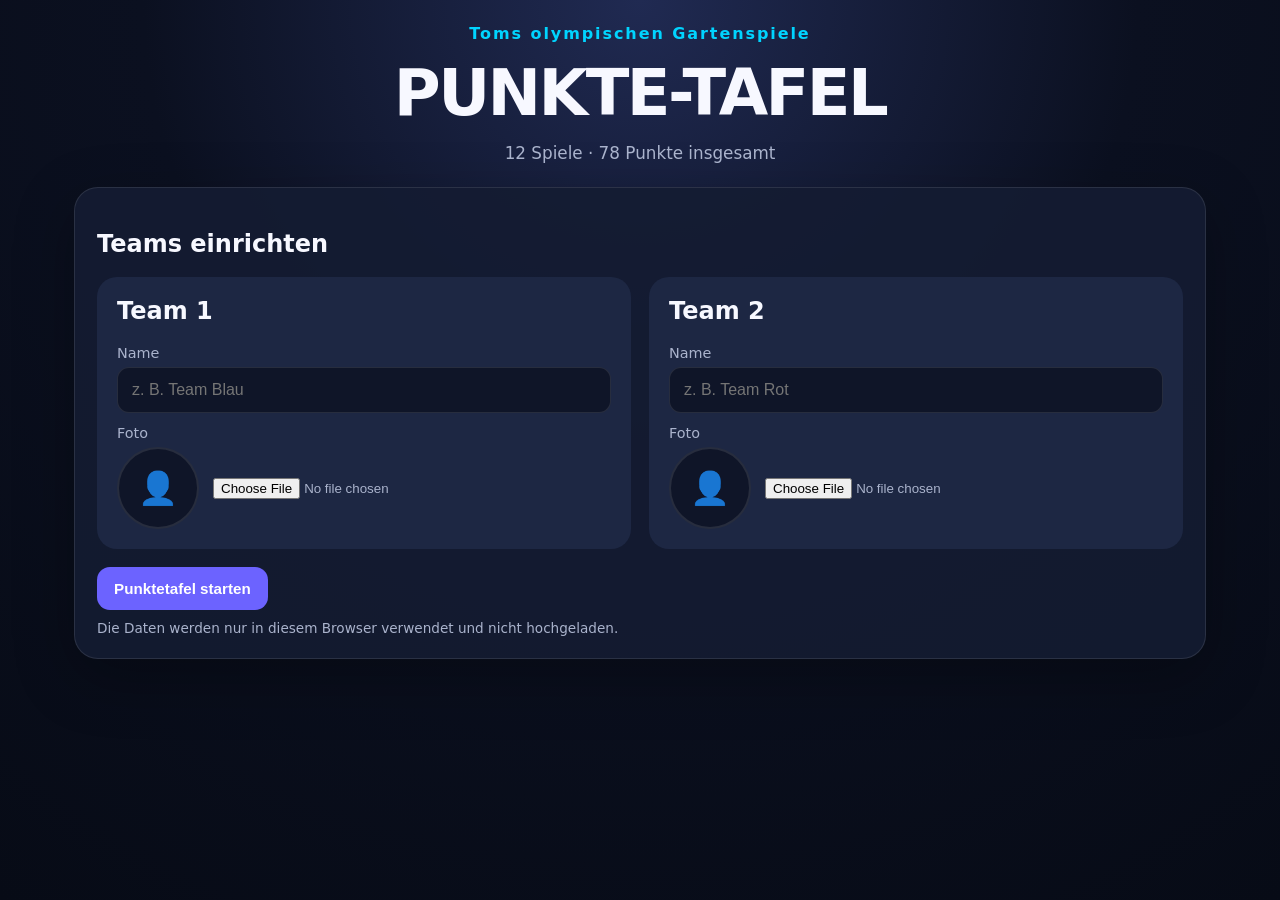
==== index.html @ 68cd87c0 "index.html" ====
<!DOCTYPE html>
<html lang="de">
<head>
<meta charset="UTF-8">
<meta name="viewport" content="width=device-width, initial-scale=1.0">
<title>Spielshow – Punktetafel</title>
<style>
  :root{
    --bg:#0b1020; --panel:#151c32; --panel2:#1d2743; --text:#f7f8ff;
    --muted:#aab3cc; --accent:#6c63ff; --accent2:#00d4ff; --gold:#ffd166;
    --green:#35d07f; --red:#ff5c7a; --line:rgba(255,255,255,.1);
  }
  *{box-sizing:border-box}
  body{
    margin:0; min-height:100vh; font-family:system-ui,-apple-system,Segoe UI,Roboto,sans-serif;
    background:radial-gradient(circle at top,#202a52 0,#0b1020 45%,#070b16 100%);
    color:var(--text);
  }
  .wrap{max-width:1180px;margin:auto;padding:24px}
  header{text-align:center;margin-bottom:24px}
  h1{font-size:clamp(2rem,5vw,4rem);margin:.2em 0;font-weight:900;letter-spacing:-.04em}
  .subtitle{color:var(--muted);font-size:1.05rem}
  .setup,.game{background:rgba(21,28,50,.9);border:1px solid var(--line);border-radius:24px;padding:22px;box-shadow:0 18px 60px rgba(0,0,0,.28)}
  .setup-grid{display:grid;grid-template-columns:1fr 1fr;gap:18px}
  .team-card{background:var(--panel2);border-radius:20px;padding:20px}
  .team-card h2{margin-top:0}
  label{display:block;color:var(--muted);font-size:.9rem;margin:12px 0 6px}
  input[type=text]{width:100%;padding:13px 14px;border:1px solid var(--line);border-radius:12px;background:#0f1528;color:white;font-size:1rem;outline:none}
  input[type=text]:focus{border-color:var(--accent)}
  .photo-row{display:flex;gap:14px;align-items:center}
  .photo{
    width:82px;height:82px;border-radius:50%;object-fit:cover;background:#0f1528;border:2px solid var(--line);
    display:flex;align-items:center;justify-content:center;color:var(--muted);font-size:2rem;overflow:hidden;flex:none
  }
  input[type=file]{width:100%;color:var(--muted)}
  button{
    border:0;border-radius:13px;padding:13px 17px;font-weight:800;font-size:.95rem;cursor:pointer;
    background:var(--accent);color:white;transition:.15s transform,.15s opacity
  }
  button:hover{transform:translateY(-1px);opacity:.93}
  button.secondary{background:#2b3553}
  button.danger{background:#a8324d}
  .actions{display:flex;flex-wrap:wrap;gap:10px;margin-top:18px}
  .scoreboard-wrap{
    position:sticky;top:0;z-index:20;margin:0 -24px 18px;padding:14px 24px 16px;
    background:rgba(11,16,32,.94);backdrop-filter:blur(14px);border-bottom:1px solid var(--line);
  }
  .scoreboard{display:grid;grid-template-columns:1fr 1fr;gap:18px}
  .score{
    min-height:155px;padding:16px;border-radius:22px;background:var(--panel2);position:relative;overflow:hidden;
    display:flex;align-items:center;justify-content:center;gap:18px;transition:.25s
  }
  .score.winner{outline:3px solid var(--gold);box-shadow:0 0 28px rgba(255,209,102,.22)}
  .score.winner .score-name,.score.winner .points,.score.winner .points-label{color:var(--gold)}
  .score-info{flex:1;text-align:center}
  .score-name{font-size:clamp(1.15rem,2.5vw,1.7rem);font-weight:900}
  .points{font-size:clamp(2.8rem,6vw,4.8rem);line-height:1;font-weight:950;margin-top:5px;text-align:center}
  .points-label{color:var(--muted);text-align:center}
  .score-photo{width:82px;height:82px;border-radius:50%;object-fit:cover;border:3px solid rgba(255,255,255,.15);background:#0f1528}
  .moderation{
    margin-bottom:20px;padding:20px;border-radius:20px;background:linear-gradient(135deg,rgba(255,209,102,.13),rgba(108,99,255,.12));
    border:1px solid rgba(255,209,102,.22)
  }
  .moderation h2{margin:0 0 12px}
  .moderation-grid{display:grid;grid-template-columns:1fr 1fr;gap:12px}
  .mod-card{background:rgba(11,16,32,.55);border-radius:15px;padding:14px;text-align:center}
  .mod-name{font-weight:900}
  .mod-value{font-size:1.65rem;font-weight:950;color:var(--gold);margin-top:4px}
  .mod-note{font-size:.82rem;color:var(--muted);margin-top:3px}
  .remaining{
    text-align:center;padding:18px;border-radius:18px;background:linear-gradient(135deg,rgba(108,99,255,.25),rgba(0,212,255,.12));
    margin-bottom:20px
  }
  .remaining strong{font-size:2rem;color:var(--gold)}
  .games{display:grid;grid-template-columns:repeat(auto-fit,minmax(240px,1fr));gap:14px}
  .game-card{background:var(--panel2);border:1px solid var(--line);border-radius:18px;padding:16px}
  .game-card.played{opacity:.72}
  .game-top{display:flex;justify-content:space-between;align-items:center;gap:10px}
  .game-title{font-weight:900;font-size:1.1rem}
  .badge{background:var(--gold);color:#241b00;border-radius:999px;padding:5px 10px;font-weight:900;white-space:nowrap}
  .winner-text{color:var(--green);font-weight:800;margin:10px 0}
  .game-buttons{display:grid;grid-template-columns:1fr 1fr;gap:8px;margin-top:12px}
  .game-buttons button{background:#34405f}
  .game-buttons button.selected{background:var(--green);color:#07150d}
  .game-buttons button.draw{grid-column:1/-1;background:#4b5572}
  .progress{height:10px;background:#0b1020;border-radius:99px;overflow:hidden;margin-top:15px}
  .progress-bar{height:100%;background:linear-gradient(90deg,var(--accent),var(--accent2));transition:width .3s}
  .hidden{display:none}
  .note{font-size:.85rem;color:var(--muted);margin-top:10px}
  @media(max-width:700px){
    .setup-grid,.scoreboard,.moderation-grid{grid-template-columns:1fr}
    .wrap{padding:14px}
    .scoreboard-wrap{margin:0 -14px 18px;padding-left:14px;padding-right:14px}
    .score{min-height:130px}
    .score-photo{width:62px;height:62px}
  }
</style>
</head>
<body>
<div class="wrap">
  <header>
    <div style="font-size:1rem;color:var(--accent2);font-weight:900;letter-spacing:.12em">Toms olympischen Gartenspiele</div>
    <h1>PUNKTE-TAFEL</h1>
    <div class="subtitle">12 Spiele · 78 Punkte insgesamt</div>
  </header>

  <section id="setup" class="setup">
    <h2>Teams einrichten</h2>
    <div class="setup-grid">
      <div class="team-card">
        <h2>Team 1</h2>
        <label for="name1">Name</label>
        <input id="name1" type="text" placeholder="z. B. Team Blau">
        <label>Foto</label>
        <div class="photo-row">
          <div class="photo" id="preview1">👤</div>
          <input id="photo1" type="file" accept="image/*">
        </div>
      </div>
      <div class="team-card">
        <h2>Team 2</h2>
        <label for="name2">Name</label>
        <input id="name2" type="text" placeholder="z. B. Team Rot">
        <label>Foto</label>
        <div class="photo-row">
          <div class="photo" id="preview2">👤</div>
          <input id="photo2" type="file" accept="image/*">
        </div>
      </div>
    </div>
    <div class="actions">
      <button id="startBtn">Punktetafel starten</button>
    </div>
    <div class="note">Die Daten werden nur in diesem Browser verwendet und nicht hochgeladen.</div>
  </section>

  <section id="board" class="hidden">
    <div class="scoreboard-wrap">
    <div class="scoreboard">
      <div class="score" id="scoreCard1">
        <img id="boardPhoto1" class="score-photo" alt="">
        <div class="score-info">
          <div class="score-name" id="boardName1">Team 1</div>
          <div class="points" id="points1">0</div>
          <div class="points-label">Punkte</div>
        </div>
      </div>
      <div class="score" id="scoreCard2">
        <img id="boardPhoto2" class="score-photo" alt="">
        <div class="score-info">
          <div class="score-name" id="boardName2">Team 2</div>
          <div class="points" id="points2">0</div>
          <div class="points-label">Punkte</div>
        </div>
      </div>
    </div>
    </div>

    <div class="moderation">
      <h2>🎙️ Moderation</h2>
      <div class="moderation-grid">
        <div class="mod-card">
          <div class="mod-name" id="modName1">Team 1</div>
          <div class="mod-value" id="modValue1">–</div>
          <div class="mod-note" id="modNote1">Noch nicht uneinholbar</div>
        </div>
        <div class="mod-card">
          <div class="mod-name" id="modName2">Team 2</div>
          <div class="mod-value" id="modValue2">–</div>
          <div class="mod-note" id="modNote2">Noch nicht uneinholbar</div>
        </div>
      </div>
    </div>

    <div class="remaining">
      <div>Noch zu spielen / zu vergeben</div>
      <strong id="remainingPoints">66 Punkte</strong>
      <div id="progressText">0 von 11 Spielen gespielt</div>
      <div class="progress"><div class="progress-bar" id="progressBar" style="width:0%"></div></div>
    </div>

    <div class="game">
      <div style="display:flex;justify-content:space-between;align-items:center;gap:12px;flex-wrap:wrap">
        <h2 style="margin:0">Spiele</h2>
        <div class="actions" style="margin:0">
          <button class="secondary" id="backBtn">Teams ändern</button>
          <button class="danger" id="resetBtn">Alles zurücksetzen</button>
        </div>
      </div>
      <div class="games" id="games"></div>
    </div>
  </section>
</div>

<script>
(() => {
  const totalGames = 12;
  const totalPoints = 78;
  const state = {
    names: ["Team 1", "Team 2"],
    photos: ["", ""],
    results: Array(totalGames).fill(null)
  };

  const $ = id => document.getElementById(id);

  function readPhoto(input, preview, index) {
    input.addEventListener("change", () => {
      const file = input.files[0];
      if (!file) return;
      const reader = new FileReader();
      reader.onload = e => {
        state.photos[index] = e.target.result;
        preview.innerHTML = `<img src="${e.target.result}" alt="" style="width:100%;height:100%;object-fit:cover">`;
      };
      reader.readAsDataURL(file);
    });
  }

  readPhoto($("photo1"), $("preview1"), 0);
  readPhoto($("photo2"), $("preview2"), 1);

  function renderGames() {
    $("games").innerHTML = "";
    state.results.forEach((result, i) => {
      const value = i + 1;
      const card = document.createElement("div");
      card.className = "game-card" + (result !== null ? " played" : "");
      const winner = result === 0 ? state.names[0] : result === 1 ? state.names[1] : result === 2 ? "Unentschieden" : "";
      card.innerHTML = `
        <div class="game-top">
          <div class="game-title">Spiel ${value}</div>
          <div class="badge">${value} ${value === 1 ? "Punkt" : "Punkte"}</div>
        </div>
        ${winner ? `<div class="winner-text">✓ ${winner}</div>` : `<div class="note">Noch offen</div>`}
        <div class="game-buttons">
          <button data-game="${i}" data-team="0" class="${result===0?'selected':''}">${escapeHtml(state.names[0])}</button>
          <button data-game="${i}" data-team="1" class="${result===1?'selected':''}">${escapeHtml(state.names[1])}</button>
          <button class="draw ${result===2?'selected':''}" data-game="${i}" data-team="2">Unentschieden / niemand</button>
        </div>`;
      $("games").appendChild(card);
    });

    $("games").querySelectorAll("button[data-game]").forEach(btn => {
      btn.addEventListener("click", () => {
        const i = Number(btn.dataset.game);
        const team = Number(btn.dataset.team);
        state.results[i] = state.results[i] === team ? null : team;
        render();
      });
    });
  }

  function render() {
    $("boardName1").textContent = state.names[0];
    $("boardName2").textContent = state.names[1];
    $("points1").textContent = score(0);
    $("points2").textContent = score(1);

    const playedPoints = state.results.reduce((sum, r, i) => r !== null ? sum + i + 1 : sum, 0);
    const remaining = totalPoints - playedPoints;
    const playedGames = state.results.filter(r => r !== null).length;
    $("remainingPoints").textContent = `${remaining} ${remaining === 1 ? "Punkt" : "Punkte"}`;
    $("progressText").textContent = `${playedGames} von ${totalGames} Spielen gespielt`;
    $("progressBar").style.width = `${playedPoints / totalPoints * 100}%`;

    setPhoto($("boardPhoto1"), state.photos[0]);
    setPhoto($("boardPhoto2"), state.photos[1]);

    const s1 = score(0), s2 = score(1);
    const winner1 = playedGames > 0 && s1 > s2 && s1 > s2 + remaining;
    const winner2 = playedGames > 0 && s2 > s1 && s2 > s1 + remaining;
    $("scoreCard1").classList.toggle("winner", winner1);
    $("scoreCard2").classList.toggle("winner", winner2);

    $("modName1").textContent = state.names[0];
    $("modName2").textContent = state.names[1];
    updateModeration(0, s1, s2, remaining, winner1);
    updateModeration(1, s2, s1, remaining, winner2);

    renderGames();
  }

  function updateModeration(team, own, opponent, remaining, lockedWinner) {
    const valueEl = $("modValue" + (team + 1));
    const noteEl = $("modNote" + (team + 1));
    if (lockedWinner) {
      valueEl.textContent = "GEWONNEN 🏆";
      noteEl.textContent = "Nicht mehr einholbar";
      return;
    }
    const need = Math.max(0, opponent - own + 1);
    if (remaining === 0) {
      valueEl.textContent = own === opponent ? "GLEICHSTAND" : (own > opponent ? "GEWONNEN 🏆" : "VERLOREN");
      noteEl.textContent = "Alle Spiele sind gespielt";
    } else if (need > remaining) {
      valueEl.textContent = "0 Punkte";
      noteEl.textContent = "Der Gegner kann nicht mehr eingeholt werden";
    } else {
      valueEl.textContent = need + (need === 1 ? " Punkt" : " Punkte");
      noteEl.textContent = "Noch nötig, um uneinholbar zu sein";
    }
  }

  function score(team) {
    return state.results.reduce((sum, r, i) => r === team ? sum + i + 1 : sum, 0);
  }

  function setPhoto(img, src) {
    if (src) {
      img.src = src;
      img.style.visibility = "visible";
    } else {
      img.removeAttribute("src");
      img.style.visibility = "hidden";
    }
  }

  function escapeHtml(s) {
    return String(s).replace(/[&<>"']/g, c => ({
      "&":"&amp;","<":"&lt;",">":"&gt;",'"':"&quot;","'":"&#039;"
    }[c]));
  }

  $("startBtn").addEventListener("click", () => {
    state.names[0] = $("name1").value.trim() || "Team 1";
    state.names[1] = $("name2").value.trim() || "Team 2";
    $("setup").classList.add("hidden");
    $("board").classList.remove("hidden");
    render();
    window.scrollTo({top:0, behavior:"smooth"});
  });

  $("backBtn").addEventListener("click", () => {
    $("name1").value = state.names[0];
    $("name2").value = state.names[1];
    $("board").classList.add("hidden");
    $("setup").classList.remove("hidden");
    window.scrollTo({top:0, behavior:"smooth"});
  });

  $("resetBtn").addEventListener("click", () => {
    if (!confirm("Wirklich alle Ergebnisse und Teamdaten zurücksetzen?")) return;
    location.reload();
  });
})();
</script>
</body>
</html>
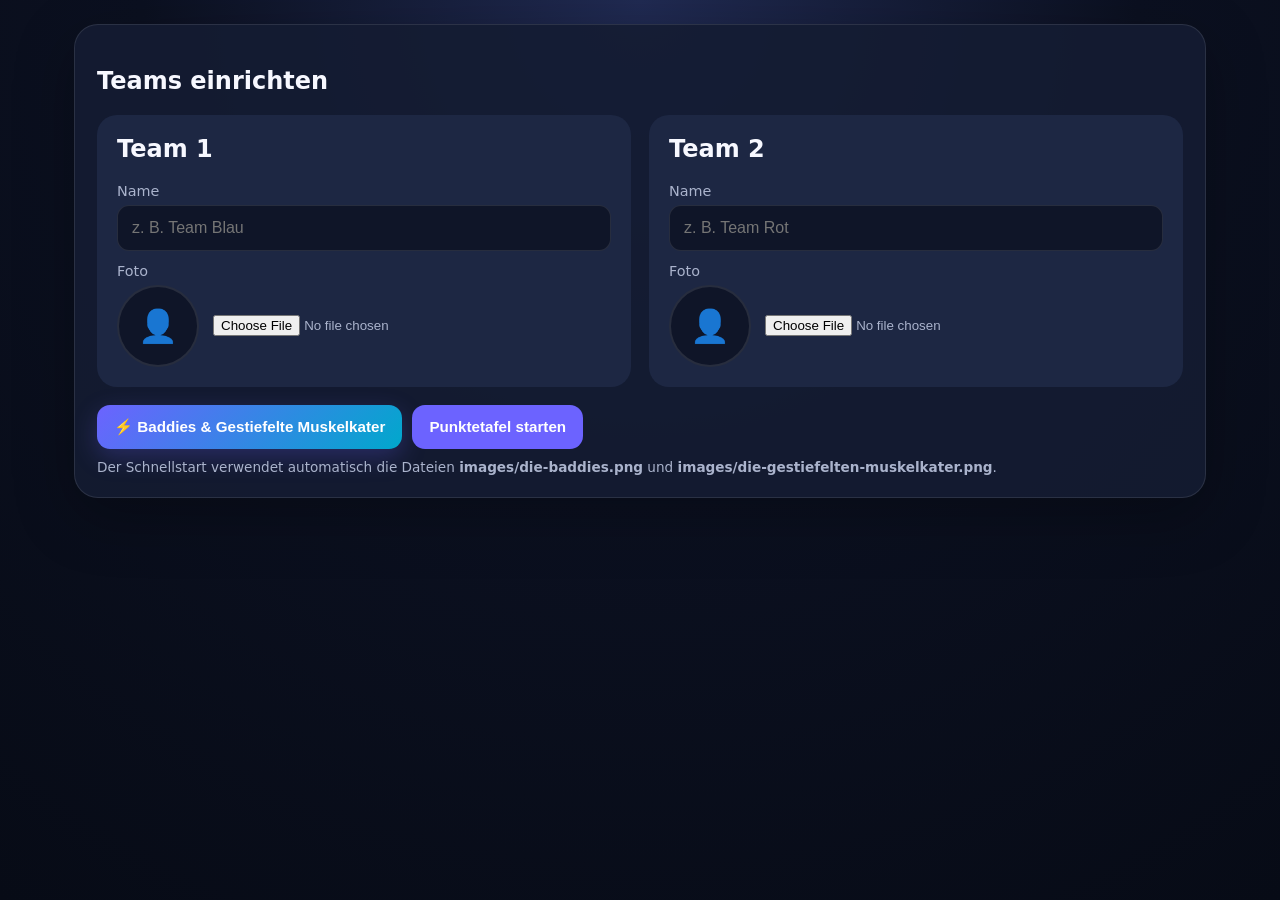
==== commit fe4f2491: "Add files via upload" ====
--- a/index.html
+++ b/index.html
@@ -4,346 +4,1246 @@
 <meta charset="UTF-8">
 <meta name="viewport" content="width=device-width, initial-scale=1.0">
 <title>Spielshow – Punktetafel</title>
+
 <style>
   :root{
     --bg:#0b1020; --panel:#151c32; --panel2:#1d2743; --text:#f7f8ff;
     --muted:#aab3cc; --accent:#6c63ff; --accent2:#00d4ff; --gold:#ffd166;
     --green:#35d07f; --red:#ff5c7a; --line:rgba(255,255,255,.1);
   }
+
   *{box-sizing:border-box}
+
   body{
-    margin:0; min-height:100vh; font-family:system-ui,-apple-system,Segoe UI,Roboto,sans-serif;
+    margin:0;
+    min-height:100vh;
+    font-family:system-ui,-apple-system,Segoe UI,Roboto,sans-serif;
     background:radial-gradient(circle at top,#202a52 0,#0b1020 45%,#070b16 100%);
     color:var(--text);
   }
-  .wrap{max-width:1180px;margin:auto;padding:24px}
-  header{text-align:center;margin-bottom:24px}
-  h1{font-size:clamp(2rem,5vw,4rem);margin:.2em 0;font-weight:900;letter-spacing:-.04em}
-  .subtitle{color:var(--muted);font-size:1.05rem}
-  .setup,.game{background:rgba(21,28,50,.9);border:1px solid var(--line);border-radius:24px;padding:22px;box-shadow:0 18px 60px rgba(0,0,0,.28)}
-  .setup-grid{display:grid;grid-template-columns:1fr 1fr;gap:18px}
-  .team-card{background:var(--panel2);border-radius:20px;padding:20px}
-  .team-card h2{margin-top:0}
-  label{display:block;color:var(--muted);font-size:.9rem;margin:12px 0 6px}
-  input[type=text]{width:100%;padding:13px 14px;border:1px solid var(--line);border-radius:12px;background:#0f1528;color:white;font-size:1rem;outline:none}
-  input[type=text]:focus{border-color:var(--accent)}
-  .photo-row{display:flex;gap:14px;align-items:center}
+
+  .wrap{
+    max-width:1180px;
+    margin:auto;
+    padding:24px;
+  }
+
+  header{
+    text-align:center;
+    margin-bottom:24px;
+  }
+
+  h1{
+    font-size:clamp(2rem,5vw,4rem);
+    margin:.2em 0;
+    font-weight:900;
+    letter-spacing:-.04em;
+  }
+
+  .subtitle{
+    color:var(--muted);
+    font-size:1.05rem;
+  }
+
+  .setup,.game{
+    background:rgba(21,28,50,.9);
+    border:1px solid var(--line);
+    border-radius:24px;
+    padding:22px;
+    box-shadow:0 18px 60px rgba(0,0,0,.28);
+  }
+
+  .setup-grid{
+    display:grid;
+    grid-template-columns:1fr 1fr;
+    gap:18px;
+  }
+
+  .team-card{
+    background:var(--panel2);
+    border-radius:20px;
+    padding:20px;
+  }
+
+  .team-card h2{
+    margin-top:0;
+  }
+
+  label{
+    display:block;
+    color:var(--muted);
+    font-size:.9rem;
+    margin:12px 0 6px;
+  }
+
+  input[type=text]{
+    width:100%;
+    padding:13px 14px;
+    border:1px solid var(--line);
+    border-radius:12px;
+    background:#0f1528;
+    color:white;
+    font-size:1rem;
+    outline:none;
+  }
+
+  input[type=text]:focus{
+    border-color:var(--accent);
+  }
+
+  .photo-row{
+    display:flex;
+    gap:14px;
+    align-items:center;
+  }
+
   .photo{
-    width:82px;height:82px;border-radius:50%;object-fit:cover;background:#0f1528;border:2px solid var(--line);
-    display:flex;align-items:center;justify-content:center;color:var(--muted);font-size:2rem;overflow:hidden;flex:none
-  }
-  input[type=file]{width:100%;color:var(--muted)}
+    width:82px;
+    height:82px;
+    border-radius:50%;
+    object-fit:cover;
+    background:#0f1528;
+    border:2px solid var(--line);
+    display:flex;
+    align-items:center;
+    justify-content:center;
+    color:var(--muted);
+    font-size:2rem;
+    overflow:hidden;
+    flex:none;
+  }
+
+  input[type=file]{
+    width:100%;
+    color:var(--muted);
+  }
+
   button{
-    border:0;border-radius:13px;padding:13px 17px;font-weight:800;font-size:.95rem;cursor:pointer;
-    background:var(--accent);color:white;transition:.15s transform,.15s opacity
-  }
-  button:hover{transform:translateY(-1px);opacity:.93}
-  button.secondary{background:#2b3553}
-  button.danger{background:#a8324d}
-  .actions{display:flex;flex-wrap:wrap;gap:10px;margin-top:18px}
+    border:0;
+    border-radius:13px;
+    padding:13px 17px;
+    font-weight:800;
+    font-size:.95rem;
+    cursor:pointer;
+    background:var(--accent);
+    color:white;
+    transition:.15s transform,.15s opacity;
+  }
+
+  button:hover{
+    transform:translateY(-1px);
+    opacity:.93;
+  }
+
+  button.secondary{
+    background:#2b3553;
+  }
+
+  button.danger{
+    background:#a8324d;
+  }
+
+  /* Neuer Schnellstart-Button */
+  button.preset{
+    background:linear-gradient(135deg,#6c63ff,#00a8cc);
+    box-shadow:0 8px 25px rgba(108,99,255,.25);
+  }
+
+  .actions{
+    display:flex;
+    flex-wrap:wrap;
+    gap:10px;
+    margin-top:18px;
+  }
+
+  /*
+    FIXIERTER HEADER MIT PUNKTESAND
+    Der Punktestand bleibt beim Scrollen immer sichtbar.
+  */
   .scoreboard-wrap{
-    position:sticky;top:0;z-index:20;margin:0 -24px 18px;padding:14px 24px 16px;
-    background:rgba(11,16,32,.94);backdrop-filter:blur(14px);border-bottom:1px solid var(--line);
-  }
-  .scoreboard{display:grid;grid-template-columns:1fr 1fr;gap:18px}
+    position:sticky;
+    top:0;
+    z-index:100;
+    margin:0 -24px 18px;
+    padding:14px 24px 16px;
+    background:rgba(11,16,32,.96);
+    backdrop-filter:blur(14px);
+    -webkit-backdrop-filter:blur(14px);
+    border-bottom:1px solid var(--line);
+    box-shadow:0 8px 25px rgba(0,0,0,.2);
+  }
+
+  .scoreboard{
+    display:grid;
+    grid-template-columns:1fr 1fr;
+    gap:18px;
+  }
+
   .score{
-    min-height:155px;padding:16px;border-radius:22px;background:var(--panel2);position:relative;overflow:hidden;
-    display:flex;align-items:center;justify-content:center;gap:18px;transition:.25s
-  }
-  .score.winner{outline:3px solid var(--gold);box-shadow:0 0 28px rgba(255,209,102,.22)}
-  .score.winner .score-name,.score.winner .points,.score.winner .points-label{color:var(--gold)}
-  .score-info{flex:1;text-align:center}
-  .score-name{font-size:clamp(1.15rem,2.5vw,1.7rem);font-weight:900}
-  .points{font-size:clamp(2.8rem,6vw,4.8rem);line-height:1;font-weight:950;margin-top:5px;text-align:center}
-  .points-label{color:var(--muted);text-align:center}
-  .score-photo{width:82px;height:82px;border-radius:50%;object-fit:cover;border:3px solid rgba(255,255,255,.15);background:#0f1528}
+    min-height:155px;
+    padding:16px;
+    border-radius:22px;
+    background:var(--panel2);
+    position:relative;
+    overflow:hidden;
+    display:flex;
+    align-items:center;
+    justify-content:center;
+    gap:18px;
+    transition:.25s;
+  }
+
+  .score.winner{
+    outline:3px solid var(--gold);
+    box-shadow:0 0 28px rgba(255,209,102,.22);
+  }
+
+  .score.winner .score-name,
+  .score.winner .points,
+  .score.winner .points-label{
+    color:var(--gold);
+  }
+
+  .score-info{
+    flex:1;
+    text-align:center;
+  }
+
+  .score-name{
+    font-size:clamp(1.15rem,2.5vw,1.7rem);
+    font-weight:900;
+  }
+
+  .points{
+    font-size:clamp(2.8rem,6vw,4.8rem);
+    line-height:1;
+    font-weight:950;
+    margin-top:5px;
+    text-align:center;
+  }
+
+  .points-label{
+    color:var(--muted);
+    text-align:center;
+  }
+
+  .score-photo{
+    width:82px;
+    height:82px;
+    border-radius:50%;
+    object-fit:cover;
+    border:3px solid rgba(255,255,255,.15);
+    background:#0f1528;
+  }
+
   .moderation{
-    margin-bottom:20px;padding:20px;border-radius:20px;background:linear-gradient(135deg,rgba(255,209,102,.13),rgba(108,99,255,.12));
-    border:1px solid rgba(255,209,102,.22)
-  }
-  .moderation h2{margin:0 0 12px}
-  .moderation-grid{display:grid;grid-template-columns:1fr 1fr;gap:12px}
-  .mod-card{background:rgba(11,16,32,.55);border-radius:15px;padding:14px;text-align:center}
-  .mod-name{font-weight:900}
-  .mod-value{font-size:1.65rem;font-weight:950;color:var(--gold);margin-top:4px}
-  .mod-note{font-size:.82rem;color:var(--muted);margin-top:3px}
+    margin-bottom:20px;
+    padding:20px;
+    border-radius:20px;
+    background:linear-gradient(
+      135deg,
+      rgba(255,209,102,.13),
+      rgba(108,99,255,.12)
+    );
+    border:1px solid rgba(255,209,102,.22);
+  }
+
+  .moderation h2{
+    margin:0 0 12px;
+  }
+
+  .moderation-grid{
+    display:grid;
+    grid-template-columns:1fr 1fr;
+    gap:12px;
+  }
+
+  .mod-card{
+    background:rgba(11,16,32,.55);
+    border-radius:15px;
+    padding:14px;
+    text-align:center;
+  }
+
+  .mod-name{
+    font-weight:900;
+  }
+
+  .mod-value{
+    font-size:1.65rem;
+    font-weight:950;
+    color:var(--gold);
+    margin-top:4px;
+  }
+
+  .mod-note{
+    font-size:.82rem;
+    color:var(--muted);
+    margin-top:3px;
+  }
+
   .remaining{
-    text-align:center;padding:18px;border-radius:18px;background:linear-gradient(135deg,rgba(108,99,255,.25),rgba(0,212,255,.12));
-    margin-bottom:20px
-  }
-  .remaining strong{font-size:2rem;color:var(--gold)}
-  .games{display:grid;grid-template-columns:repeat(auto-fit,minmax(240px,1fr));gap:14px}
-  .game-card{background:var(--panel2);border:1px solid var(--line);border-radius:18px;padding:16px}
-  .game-card.played{opacity:.72}
-  .game-top{display:flex;justify-content:space-between;align-items:center;gap:10px}
-  .game-title{font-weight:900;font-size:1.1rem}
-  .badge{background:var(--gold);color:#241b00;border-radius:999px;padding:5px 10px;font-weight:900;white-space:nowrap}
-  .winner-text{color:var(--green);font-weight:800;margin:10px 0}
-  .game-buttons{display:grid;grid-template-columns:1fr 1fr;gap:8px;margin-top:12px}
-  .game-buttons button{background:#34405f}
-  .game-buttons button.selected{background:var(--green);color:#07150d}
-  .game-buttons button.draw{grid-column:1/-1;background:#4b5572}
-  .progress{height:10px;background:#0b1020;border-radius:99px;overflow:hidden;margin-top:15px}
-  .progress-bar{height:100%;background:linear-gradient(90deg,var(--accent),var(--accent2));transition:width .3s}
-  .hidden{display:none}
-  .note{font-size:.85rem;color:var(--muted);margin-top:10px}
+    text-align:center;
+    padding:18px;
+    border-radius:18px;
+    background:linear-gradient(
+      135deg,
+      rgba(108,99,255,.25),
+      rgba(0,212,255,.12)
+    );
+    margin-bottom:20px;
+  }
+
+  .remaining strong{
+    font-size:2rem;
+    color:var(--gold);
+  }
+
+  .games{
+    display:grid;
+    grid-template-columns:repeat(auto-fit,minmax(240px,1fr));
+    gap:14px;
+  }
+
+  .game-card{
+    background:var(--panel2);
+    border:1px solid var(--line);
+    border-radius:18px;
+    padding:16px;
+  }
+
+  .game-card.played{
+    opacity:.72;
+  }
+
+  .game-top{
+    display:flex;
+    justify-content:space-between;
+    align-items:center;
+    gap:10px;
+  }
+
+  .game-title{
+    font-weight:900;
+    font-size:1.1rem;
+  }
+
+  .badge{
+    background:var(--gold);
+    color:#241b00;
+    border-radius:999px;
+    padding:5px 10px;
+    font-weight:900;
+    white-space:nowrap;
+  }
+
+  .winner-text{
+    color:var(--green);
+    font-weight:800;
+    margin:10px 0;
+  }
+
+  .game-buttons{
+    display:grid;
+    grid-template-columns:1fr 1fr;
+    gap:8px;
+    margin-top:12px;
+  }
+
+  .game-buttons button{
+    background:#34405f;
+  }
+
+  .game-buttons button.selected{
+    background:var(--green);
+    color:#07150d;
+  }
+
+  .game-buttons button.draw{
+    grid-column:1/-1;
+    background:#4b5572;
+  }
+
+  .progress{
+    height:10px;
+    background:#0b1020;
+    border-radius:99px;
+    overflow:hidden;
+    margin-top:15px;
+  }
+
+  .progress-bar{
+    height:100%;
+    background:linear-gradient(90deg,var(--accent),var(--accent2));
+    transition:width .3s;
+  }
+
+  .hidden{
+    display:none;
+  }
+
+  .note{
+    font-size:.85rem;
+    color:var(--muted);
+    margin-top:10px;
+  }
+
   @media(max-width:700px){
-    .setup-grid,.scoreboard,.moderation-grid{grid-template-columns:1fr}
-    .wrap{padding:14px}
-    .scoreboard-wrap{margin:0 -14px 18px;padding-left:14px;padding-right:14px}
-    .score{min-height:130px}
-    .score-photo{width:62px;height:62px}
+    .setup-grid,
+    .scoreboard,
+    .moderation-grid{
+      grid-template-columns:1fr;
+    }
+
+    .wrap{
+      padding:14px;
+    }
+
+    .scoreboard-wrap{
+      margin:0 -14px 18px;
+      padding-left:14px;
+      padding-right:14px;
+    }
+
+    .score{
+      min-height:130px;
+    }
+
+    .score-photo{
+      width:62px;
+      height:62px;
+    }
   }
 </style>
 </head>
+
 <body>
+
 <div class="wrap">
-  <header>
-    <div style="font-size:1rem;color:var(--accent2);font-weight:900;letter-spacing:.12em">Toms olympischen Gartenspiele</div>
-    <h1>PUNKTE-TAFEL</h1>
-    <div class="subtitle">12 Spiele · 78 Punkte insgesamt</div>
-  </header>
 
   <section id="setup" class="setup">
+
     <h2>Teams einrichten</h2>
+
     <div class="setup-grid">
+
       <div class="team-card">
         <h2>Team 1</h2>
+
         <label for="name1">Name</label>
         <input id="name1" type="text" placeholder="z. B. Team Blau">
+
         <label>Foto</label>
+
         <div class="photo-row">
           <div class="photo" id="preview1">👤</div>
           <input id="photo1" type="file" accept="image/*">
         </div>
       </div>
+
+
       <div class="team-card">
         <h2>Team 2</h2>
+
         <label for="name2">Name</label>
         <input id="name2" type="text" placeholder="z. B. Team Rot">
+
         <label>Foto</label>
+
         <div class="photo-row">
           <div class="photo" id="preview2">👤</div>
           <input id="photo2" type="file" accept="image/*">
         </div>
       </div>
+
     </div>
+
+
     <div class="actions">
-      <button id="startBtn">Punktetafel starten</button>
+
+      <!-- NEUER BUTTON -->
+      <button id="presetBtn" class="preset">
+        ⚡ Baddies &amp; Gestiefelte Muskelkater
+      </button>
+
+      <button id="startBtn">
+        Punktetafel starten
+      </button>
+
     </div>
-    <div class="note">Die Daten werden nur in diesem Browser verwendet und nicht hochgeladen.</div>
+
+    <div class="note">
+      Der Schnellstart verwendet automatisch die Dateien
+      <strong>images/die-baddies.png</strong> und
+      <strong>images/die-gestiefelten-muskelkater.png</strong>.
+    </div>
+
   </section>
 
+
   <section id="board" class="hidden">
-    <div class="scoreboard-wrap">
-    <div class="scoreboard">
-      <div class="score" id="scoreCard1">
-        <img id="boardPhoto1" class="score-photo" alt="">
-        <div class="score-info">
-          <div class="score-name" id="boardName1">Team 1</div>
-          <div class="points" id="points1">0</div>
-          <div class="points-label">Punkte</div>
+
+    <!--
+      FIXIERTER PUNKTESAND IM HEADER
+    -->
+    <header class="scoreboard-wrap">
+
+      <div class="scoreboard">
+
+        <div class="score" id="scoreCard1">
+
+          <img
+            id="boardPhoto1"
+            class="score-photo"
+            alt=""
+          >
+
+          <div class="score-info">
+
+            <div
+              class="score-name"
+              id="boardName1"
+            >
+              Team 1
+            </div>
+
+            <div
+              class="points"
+              id="points1"
+            >
+              0
+            </div>
+
+            <div class="points-label">
+              Punkte
+            </div>
+
+          </div>
+
         </div>
+
+
+        <div class="score" id="scoreCard2">
+
+          <img
+            id="boardPhoto2"
+            class="score-photo"
+            alt=""
+          >
+
+          <div class="score-info">
+
+            <div
+              class="score-name"
+              id="boardName2"
+            >
+              Team 2
+            </div>
+
+            <div
+              class="points"
+              id="points2"
+            >
+              0
+            </div>
+
+            <div class="points-label">
+              Punkte
+            </div>
+
+          </div>
+
+        </div>
+
       </div>
-      <div class="score" id="scoreCard2">
-        <img id="boardPhoto2" class="score-photo" alt="">
-        <div class="score-info">
-          <div class="score-name" id="boardName2">Team 2</div>
-          <div class="points" id="points2">0</div>
-          <div class="points-label">Punkte</div>
+
+    </header>
+
+
+    <div class="moderation">
+
+      <h2>🎙️ Moderation</h2>
+
+      <div class="moderation-grid">
+
+        <div class="mod-card">
+
+          <div
+            class="mod-name"
+            id="modName1"
+          >
+            Team 1
+          </div>
+
+          <div
+            class="mod-value"
+            id="modValue1"
+          >
+            –
+          </div>
+
+          <div
+            class="mod-note"
+            id="modNote1"
+          >
+            Noch nicht uneinholbar
+          </div>
+
         </div>
+
+
+        <div class="mod-card">
+
+          <div
+            class="mod-name"
+            id="modName2"
+          >
+            Team 2
+          </div>
+
+          <div
+            class="mod-value"
+            id="modValue2"
+          >
+            –
+          </div>
+
+          <div
+            class="mod-note"
+            id="modNote2"
+          >
+            Noch nicht uneinholbar
+          </div>
+
+        </div>
+
       </div>
+
     </div>
+
+
+    <div class="remaining">
+
+      <div>
+        Noch zu spielen / zu vergeben
+      </div>
+
+      <strong id="remainingPoints">
+        66 Punkte
+      </strong>
+
+      <div id="progressText">
+        0 von 11 Spielen gespielt
+      </div>
+
+      <div class="progress">
+        <div
+          class="progress-bar"
+          id="progressBar"
+          style="width:0%"
+        ></div>
+      </div>
+
     </div>
 
-    <div class="moderation">
-      <h2>🎙️ Moderation</h2>
-      <div class="moderation-grid">
-        <div class="mod-card">
-          <div class="mod-name" id="modName1">Team 1</div>
-          <div class="mod-value" id="modValue1">–</div>
-          <div class="mod-note" id="modNote1">Noch nicht uneinholbar</div>
+
+    <div class="game">
+
+      <div style="
+        display:flex;
+        justify-content:space-between;
+        align-items:center;
+        gap:12px;
+        flex-wrap:wrap
+      ">
+
+        <h2 style="margin:0">
+          Spiele
+        </h2>
+
+        <div class="actions" style="margin:0">
+
+          <button
+            class="secondary"
+            id="backBtn"
+          >
+            Teams ändern
+          </button>
+
         </div>
-        <div class="mod-card">
-          <div class="mod-name" id="modName2">Team 2</div>
-          <div class="mod-value" id="modValue2">–</div>
-          <div class="mod-note" id="modNote2">Noch nicht uneinholbar</div>
-        </div>
+
       </div>
+
+
+      <div
+        class="games"
+        id="games"
+      ></div>
+
     </div>
 
-    <div class="remaining">
-      <div>Noch zu spielen / zu vergeben</div>
-      <strong id="remainingPoints">66 Punkte</strong>
-      <div id="progressText">0 von 11 Spielen gespielt</div>
-      <div class="progress"><div class="progress-bar" id="progressBar" style="width:0%"></div></div>
-    </div>
-
-    <div class="game">
-      <div style="display:flex;justify-content:space-between;align-items:center;gap:12px;flex-wrap:wrap">
-        <h2 style="margin:0">Spiele</h2>
-        <div class="actions" style="margin:0">
-          <button class="secondary" id="backBtn">Teams ändern</button>
-          <button class="danger" id="resetBtn">Alles zurücksetzen</button>
-        </div>
-      </div>
-      <div class="games" id="games"></div>
-    </div>
   </section>
+
 </div>
+
 
 <script>
 (() => {
-  const totalGames = 12;
-  const totalPoints = 78;
+
+  const totalGames = 11;
+  const totalPoints = 66;
+
   const state = {
     names: ["Team 1", "Team 2"],
+
     photos: ["", ""],
+
     results: Array(totalGames).fill(null)
   };
 
+
   const $ = id => document.getElementById(id);
 
+
+  /*
+    FESTE DATEIEN FÜR DEN SCHNELLSTART
+
+    Die Dateien müssen im Ordner "images" liegen:
+      images/die-baddies.png
+      images/die-gestiefelten-muskelkater.png
+  */
+  const presetTeams = {
+    names: [
+      "Die Baddies",
+      "Die Gestiefelten Muskelkater"
+    ],
+
+    photos: [
+      "images/die-baddies.png",
+      "images/die-gestiefelten-muskelkater.png"
+    ]
+  };
+
+
   function readPhoto(input, preview, index) {
+
     input.addEventListener("change", () => {
+
       const file = input.files[0];
+
       if (!file) return;
+
       const reader = new FileReader();
+
       reader.onload = e => {
+
         state.photos[index] = e.target.result;
-        preview.innerHTML = `<img src="${e.target.result}" alt="" style="width:100%;height:100%;object-fit:cover">`;
+
+        preview.innerHTML = `
+          <img
+            src="${e.target.result}"
+            alt=""
+            style="
+              width:100%;
+              height:100%;
+              object-fit:cover
+            "
+          >
+        `;
       };
+
       reader.readAsDataURL(file);
     });
   }
 
-  readPhoto($("photo1"), $("preview1"), 0);
-  readPhoto($("photo2"), $("preview2"), 1);
+
+  readPhoto(
+    $("photo1"),
+    $("preview1"),
+    0
+  );
+
+  readPhoto(
+    $("photo2"),
+    $("preview2"),
+    1
+  );
+
+
+  /*
+    NEU:
+    Schnellstart für "Die Baddies" und
+    "Die Gestiefelten Muskelkater".
+  */
+  $("presetBtn").addEventListener("click", () => {
+
+    state.names[0] = presetTeams.names[0];
+    state.names[1] = presetTeams.names[1];
+
+    state.photos[0] = presetTeams.photos[0];
+    state.photos[1] = presetTeams.photos[1];
+
+    $("name1").value = state.names[0];
+    $("name2").value = state.names[1];
+
+    $("preview1").innerHTML = `
+      <img
+        src="${state.photos[0]}"
+        alt="${state.names[0]}"
+        style="
+          width:100%;
+          height:100%;
+          object-fit:cover
+        "
+      >
+    `;
+
+    $("preview2").innerHTML = `
+      <img
+        src="${state.photos[1]}"
+        alt="${state.names[1]}"
+        style="
+          width:100%;
+          height:100%;
+          object-fit:cover
+        "
+      >
+    `;
+
+  });
+
 
   function renderGames() {
+
     $("games").innerHTML = "";
+
     state.results.forEach((result, i) => {
+
       const value = i + 1;
+
       const card = document.createElement("div");
-      card.className = "game-card" + (result !== null ? " played" : "");
-      const winner = result === 0 ? state.names[0] : result === 1 ? state.names[1] : result === 2 ? "Unentschieden" : "";
+
+      card.className =
+        "game-card" +
+        (result !== null ? " played" : "");
+
+
+      const winner =
+        result === 0
+          ? state.names[0]
+          : result === 1
+            ? state.names[1]
+            : result === 2
+              ? "Unentschieden"
+              : "";
+
+
       card.innerHTML = `
+
         <div class="game-top">
-          <div class="game-title">Spiel ${value}</div>
-          <div class="badge">${value} ${value === 1 ? "Punkt" : "Punkte"}</div>
+
+          <div class="game-title">
+            Spiel ${value}
+          </div>
+
+          <div class="badge">
+            ${value}
+            ${value === 1 ? "Punkt" : "Punkte"}
+          </div>
+
         </div>
-        ${winner ? `<div class="winner-text">✓ ${winner}</div>` : `<div class="note">Noch offen</div>`}
+
+
+        ${
+          winner
+            ? `<div class="winner-text">
+                ✓ ${winner}
+              </div>`
+            : `<div class="note">
+                Noch offen
+              </div>`
+        }
+
+
         <div class="game-buttons">
-          <button data-game="${i}" data-team="0" class="${result===0?'selected':''}">${escapeHtml(state.names[0])}</button>
-          <button data-game="${i}" data-team="1" class="${result===1?'selected':''}">${escapeHtml(state.names[1])}</button>
-          <button class="draw ${result===2?'selected':''}" data-game="${i}" data-team="2">Unentschieden / niemand</button>
-        </div>`;
+
+          <button
+            data-game="${i}"
+            data-team="0"
+            class="${result === 0 ? "selected" : ""}"
+          >
+            ${escapeHtml(state.names[0])}
+          </button>
+
+
+          <button
+            data-game="${i}"
+            data-team="1"
+            class="${result === 1 ? "selected" : ""}"
+          >
+            ${escapeHtml(state.names[1])}
+          </button>
+
+
+          <button
+            class="draw ${result === 2 ? "selected" : ""}"
+            data-game="${i}"
+            data-team="2"
+          >
+            Unentschieden / niemand
+          </button>
+
+        </div>
+      `;
+
+
       $("games").appendChild(card);
+
     });
 
-    $("games").querySelectorAll("button[data-game]").forEach(btn => {
-      btn.addEventListener("click", () => {
-        const i = Number(btn.dataset.game);
-        const team = Number(btn.dataset.team);
-        state.results[i] = state.results[i] === team ? null : team;
-        render();
+
+    $("games")
+      .querySelectorAll("button[data-game]")
+      .forEach(btn => {
+
+        btn.addEventListener("click", () => {
+
+          const i =
+            Number(btn.dataset.game);
+
+          const team =
+            Number(btn.dataset.team);
+
+          state.results[i] =
+            state.results[i] === team
+              ? null
+              : team;
+
+          render();
+
+        });
+
       });
-    });
-  }
+
+  }
+
 
   function render() {
-    $("boardName1").textContent = state.names[0];
-    $("boardName2").textContent = state.names[1];
-    $("points1").textContent = score(0);
-    $("points2").textContent = score(1);
-
-    const playedPoints = state.results.reduce((sum, r, i) => r !== null ? sum + i + 1 : sum, 0);
-    const remaining = totalPoints - playedPoints;
-    const playedGames = state.results.filter(r => r !== null).length;
-    $("remainingPoints").textContent = `${remaining} ${remaining === 1 ? "Punkt" : "Punkte"}`;
-    $("progressText").textContent = `${playedGames} von ${totalGames} Spielen gespielt`;
-    $("progressBar").style.width = `${playedPoints / totalPoints * 100}%`;
-
-    setPhoto($("boardPhoto1"), state.photos[0]);
-    setPhoto($("boardPhoto2"), state.photos[1]);
-
-    const s1 = score(0), s2 = score(1);
-    const winner1 = playedGames > 0 && s1 > s2 && s1 > s2 + remaining;
-    const winner2 = playedGames > 0 && s2 > s1 && s2 > s1 + remaining;
-    $("scoreCard1").classList.toggle("winner", winner1);
-    $("scoreCard2").classList.toggle("winner", winner2);
-
-    $("modName1").textContent = state.names[0];
-    $("modName2").textContent = state.names[1];
-    updateModeration(0, s1, s2, remaining, winner1);
-    updateModeration(1, s2, s1, remaining, winner2);
+
+    $("boardName1").textContent =
+      state.names[0];
+
+    $("boardName2").textContent =
+      state.names[1];
+
+
+    $("points1").textContent =
+      score(0);
+
+    $("points2").textContent =
+      score(1);
+
+
+    const playedPoints =
+      state.results.reduce(
+        (sum, r, i) =>
+          r !== null
+            ? sum + i + 1
+            : sum,
+        0
+      );
+
+
+    const remaining =
+      totalPoints - playedPoints;
+
+
+    const playedGames =
+      state.results.filter(
+        r => r !== null
+      ).length;
+
+
+    $("remainingPoints").textContent =
+      `${remaining} ${
+        remaining === 1
+          ? "Punkt"
+          : "Punkte"
+      }`;
+
+
+    $("progressText").textContent =
+      `${playedGames} von ${totalGames} Spielen gespielt`;
+
+
+    $("progressBar").style.width =
+      `${playedPoints / totalPoints * 100}%`;
+
+
+    setPhoto(
+      $("boardPhoto1"),
+      state.photos[0]
+    );
+
+    setPhoto(
+      $("boardPhoto2"),
+      state.photos[1]
+    );
+
+
+    const s1 = score(0);
+    const s2 = score(1);
+
+
+    const winner1 =
+      playedGames > 0 &&
+      s1 > s2 &&
+      (s1 - s2) > remaining;
+
+
+    const winner2 =
+      playedGames > 0 &&
+      s2 > s1 &&
+      (s2 - s1) > remaining;
+
+
+    $("scoreCard1")
+      .classList.toggle(
+        "winner",
+        winner1
+      );
+
+
+    $("scoreCard2")
+      .classList.toggle(
+        "winner",
+        winner2
+      );
+
+
+    $("modName1").textContent =
+      state.names[0];
+
+    $("modName2").textContent =
+      state.names[1];
+
+
+    updateModeration(
+      0,
+      s1,
+      s2,
+      remaining,
+      winner1
+    );
+
+
+    updateModeration(
+      1,
+      s2,
+      s1,
+      remaining,
+      winner2
+    );
+
 
     renderGames();
-  }
-
-  function updateModeration(team, own, opponent, remaining, lockedWinner) {
-    const valueEl = $("modValue" + (team + 1));
-    const noteEl = $("modNote" + (team + 1));
+
+  }
+
+
+  function updateModeration(
+    team,
+    own,
+    opponent,
+    remaining,
+    lockedWinner
+  ) {
+
+    const valueEl =
+      $("modValue" + (team + 1));
+
+    const noteEl =
+      $("modNote" + (team + 1));
+
+
     if (lockedWinner) {
-      valueEl.textContent = "GEWONNEN 🏆";
-      noteEl.textContent = "Nicht mehr einholbar";
+
+      valueEl.textContent =
+        "GEWONNEN 🏆";
+
+      noteEl.textContent =
+        "Mehr als die Hälfte der noch möglichen Punkte";
+
       return;
     }
-    const need = Math.max(0, opponent - own + 1);
+
+
     if (remaining === 0) {
-      valueEl.textContent = own === opponent ? "GLEICHSTAND" : (own > opponent ? "GEWONNEN 🏆" : "VERLOREN");
-      noteEl.textContent = "Alle Spiele sind gespielt";
-    } else if (need > remaining) {
-      valueEl.textContent = "0 Punkte";
-      noteEl.textContent = "Der Gegner kann nicht mehr eingeholt werden";
+
+      valueEl.textContent =
+        own === opponent
+          ? "GLEICHSTAND"
+          : (
+              own > opponent
+                ? "GEWONNEN 🏆"
+                : "VERLOREN"
+            );
+
+      noteEl.textContent =
+        "Alle Spiele sind gespielt";
+
+      return;
+    }
+
+
+    const majority =
+      Math.floor(remaining / 2) + 1;
+
+
+    const need =
+      Math.max(
+        0,
+        majority - own
+      );
+
+
+    if (need <= 0) {
+
+      valueEl.textContent =
+        "0 Punkte";
+
+      noteEl.textContent =
+        "Bereits uneinholbar";
+
     } else {
-      valueEl.textContent = need + (need === 1 ? " Punkt" : " Punkte");
-      noteEl.textContent = "Noch nötig, um uneinholbar zu sein";
+
+      valueEl.textContent =
+        need +
+        (
+          need === 1
+            ? " Punkt"
+            : " Punkte"
+        );
+
+      noteEl.textContent =
+        "Noch nötig für mehr als die Hälfte";
     }
-  }
+
+  }
+
 
   function score(team) {
-    return state.results.reduce((sum, r, i) => r === team ? sum + i + 1 : sum, 0);
-  }
+
+    return state.results.reduce(
+      (sum, r, i) =>
+        r === team
+          ? sum + i + 1
+          : sum,
+      0
+    );
+
+  }
+
 
   function setPhoto(img, src) {
+
     if (src) {
+
       img.src = src;
-      img.style.visibility = "visible";
+
+      img.style.visibility =
+        "visible";
+
     } else {
+
       img.removeAttribute("src");
-      img.style.visibility = "hidden";
+
+      img.style.visibility =
+        "hidden";
     }
-  }
+
+  }
+
 
   function escapeHtml(s) {
-    return String(s).replace(/[&<>"']/g, c => ({
-      "&":"&amp;","<":"&lt;",">":"&gt;",'"':"&quot;","'":"&#039;"
-    }[c]));
-  }
-
-  $("startBtn").addEventListener("click", () => {
-    state.names[0] = $("name1").value.trim() || "Team 1";
-    state.names[1] = $("name2").value.trim() || "Team 2";
-    $("setup").classList.add("hidden");
-    $("board").classList.remove("hidden");
-    render();
-    window.scrollTo({top:0, behavior:"smooth"});
-  });
-
-  $("backBtn").addEventListener("click", () => {
-    $("name1").value = state.names[0];
-    $("name2").value = state.names[1];
-    $("board").classList.add("hidden");
-    $("setup").classList.remove("hidden");
-    window.scrollTo({top:0, behavior:"smooth"});
-  });
-
-  $("resetBtn").addEventListener("click", () => {
-    if (!confirm("Wirklich alle Ergebnisse und Teamdaten zurücksetzen?")) return;
-    location.reload();
-  });
+
+    return String(s).replace(
+      /[&<>"']/g,
+      c => ({
+        "&":"&amp;",
+        "<":"&lt;",
+        ">":"&gt;",
+        '"':"&quot;",
+        "'":"&#039;"
+      }[c])
+    );
+
+  }
+
+
+  $("startBtn").addEventListener(
+    "click",
+    () => {
+
+      state.names[0] =
+        $("name1").value.trim() ||
+        "Team 1";
+
+
+      state.names[1] =
+        $("name2").value.trim() ||
+        "Team 2";
+
+
+      $("setup")
+        .classList.add("hidden");
+
+
+      $("board")
+        .classList.remove("hidden");
+
+
+      render();
+
+
+      window.scrollTo({
+        top:0,
+        behavior:"smooth"
+      });
+
+    }
+  );
+
+
+  $("backBtn").addEventListener(
+    "click",
+    () => {
+
+      $("name1").value =
+        state.names[0];
+
+      $("name2").value =
+        state.names[1];
+
+
+      $("board")
+        .classList.add("hidden");
+
+
+      $("setup")
+        .classList.remove("hidden");
+
+
+      window.scrollTo({
+        top:0,
+        behavior:"smooth"
+      });
+
+    }
+  );
+
 })();
 </script>
+
 </body>
 </html>
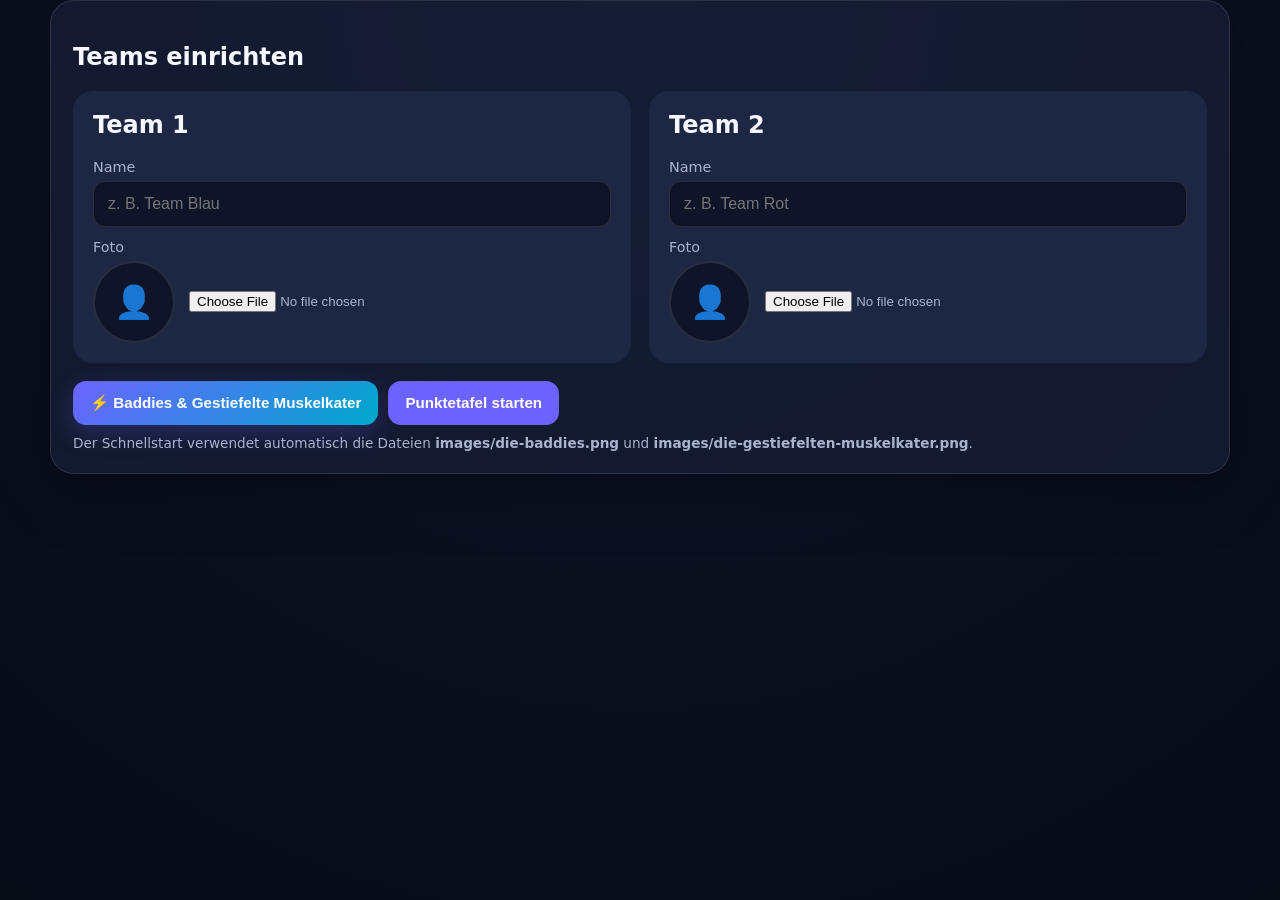
==== commit c5704348: "index.html" ====
--- a/index.html
+++ b/index.html
@@ -7,13 +7,16 @@
 
 <style>
   :root{
-    --bg:#0b1020; --panel:#151c32; --panel2:#1d2743; --text:#f7f8ff;
+    --bg:#f7f8ff; --panel:#151c32; --panel2:#1d2743; --text:#f7f8ff;
     --muted:#aab3cc; --accent:#6c63ff; --accent2:#00d4ff; --gold:#ffd166;
     --green:#35d07f; --red:#ff5c7a; --line:rgba(255,255,255,.1);
   }
 
   *{box-sizing:border-box}
-
+  
+  html, body {
+    overscroll-behavior: none;
+  }
   body{
     margin:0;
     min-height:100vh;
@@ -25,12 +28,12 @@
   .wrap{
     max-width:1180px;
     margin:auto;
-    padding:24px;
+    padding:0px;
   }
 
   header{
     text-align:center;
-    margin-bottom:24px;
+    margin-bottom:0px;
   }
 
   h1{
